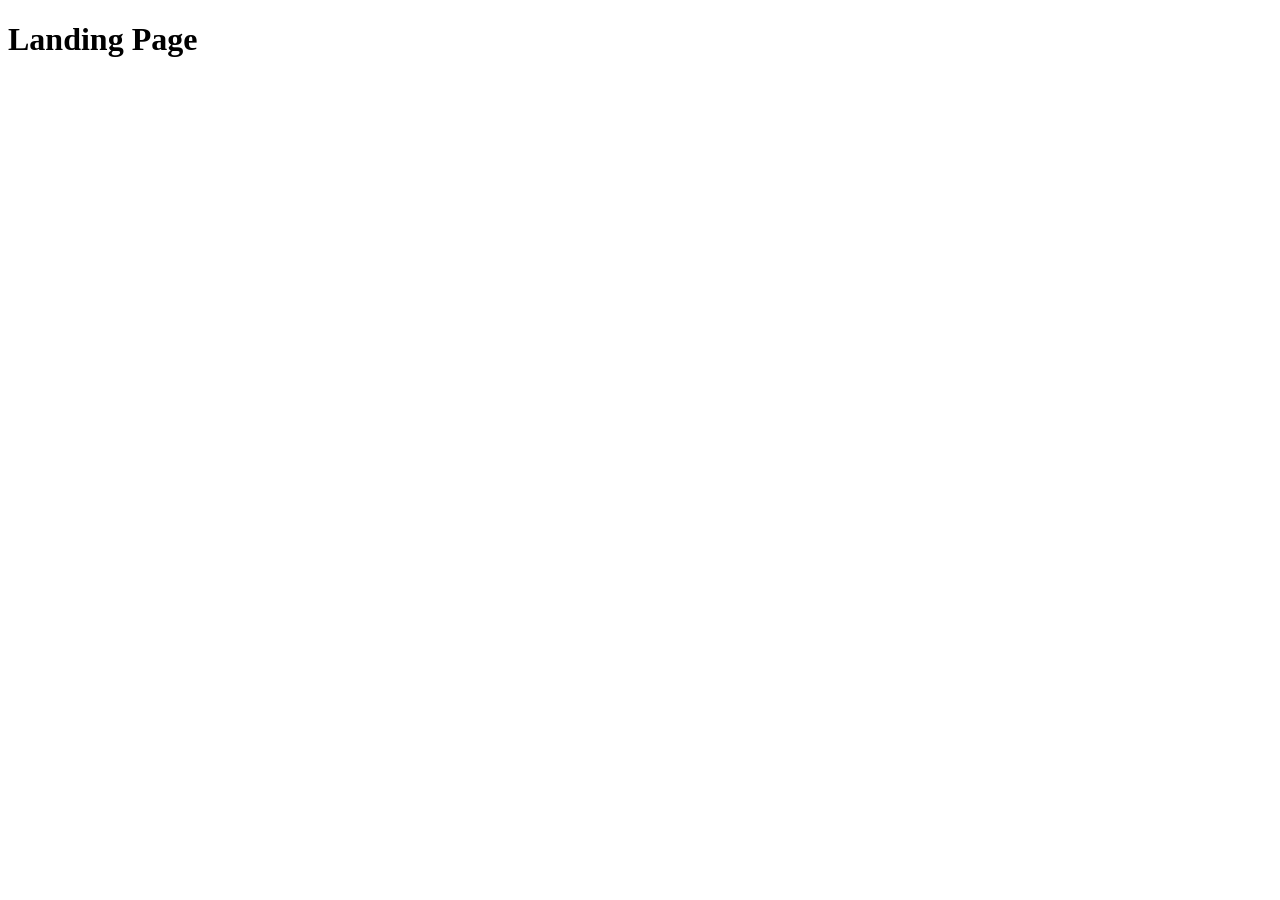
==== src/index.html @ 28906c5f "Initial commit" ====
<!DOCTYPE html>
<html lang="en">
  <head>
    <meta charset="UTF-8">
    <meta name="viewport" content="width=device-width, initial-scale=1.0">
    <title>Miami</title>
    <link rel="stylesheet" href="./styles/main.scss">
    <script src="scripts/main.js" defer></script>
  </head>
  <body>
    <h1>Landing Page</h1>
  </body>
</html>
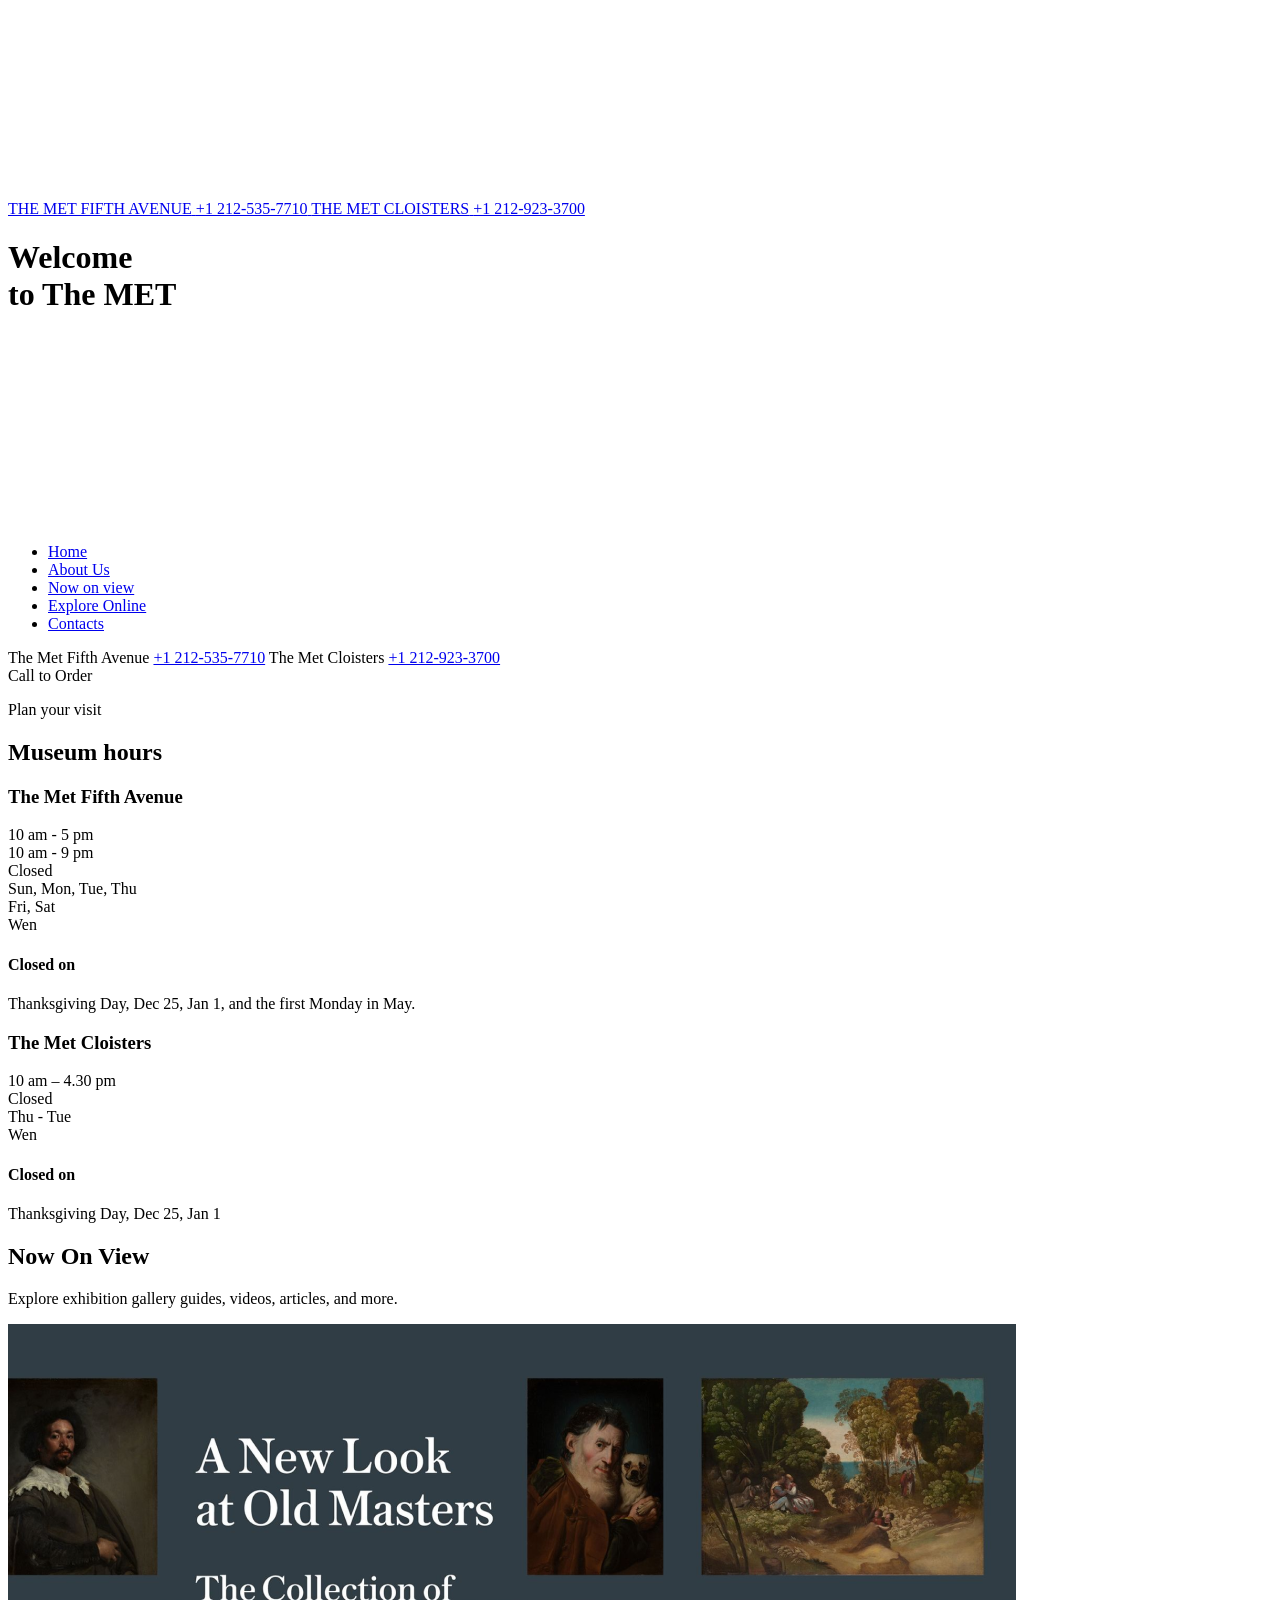
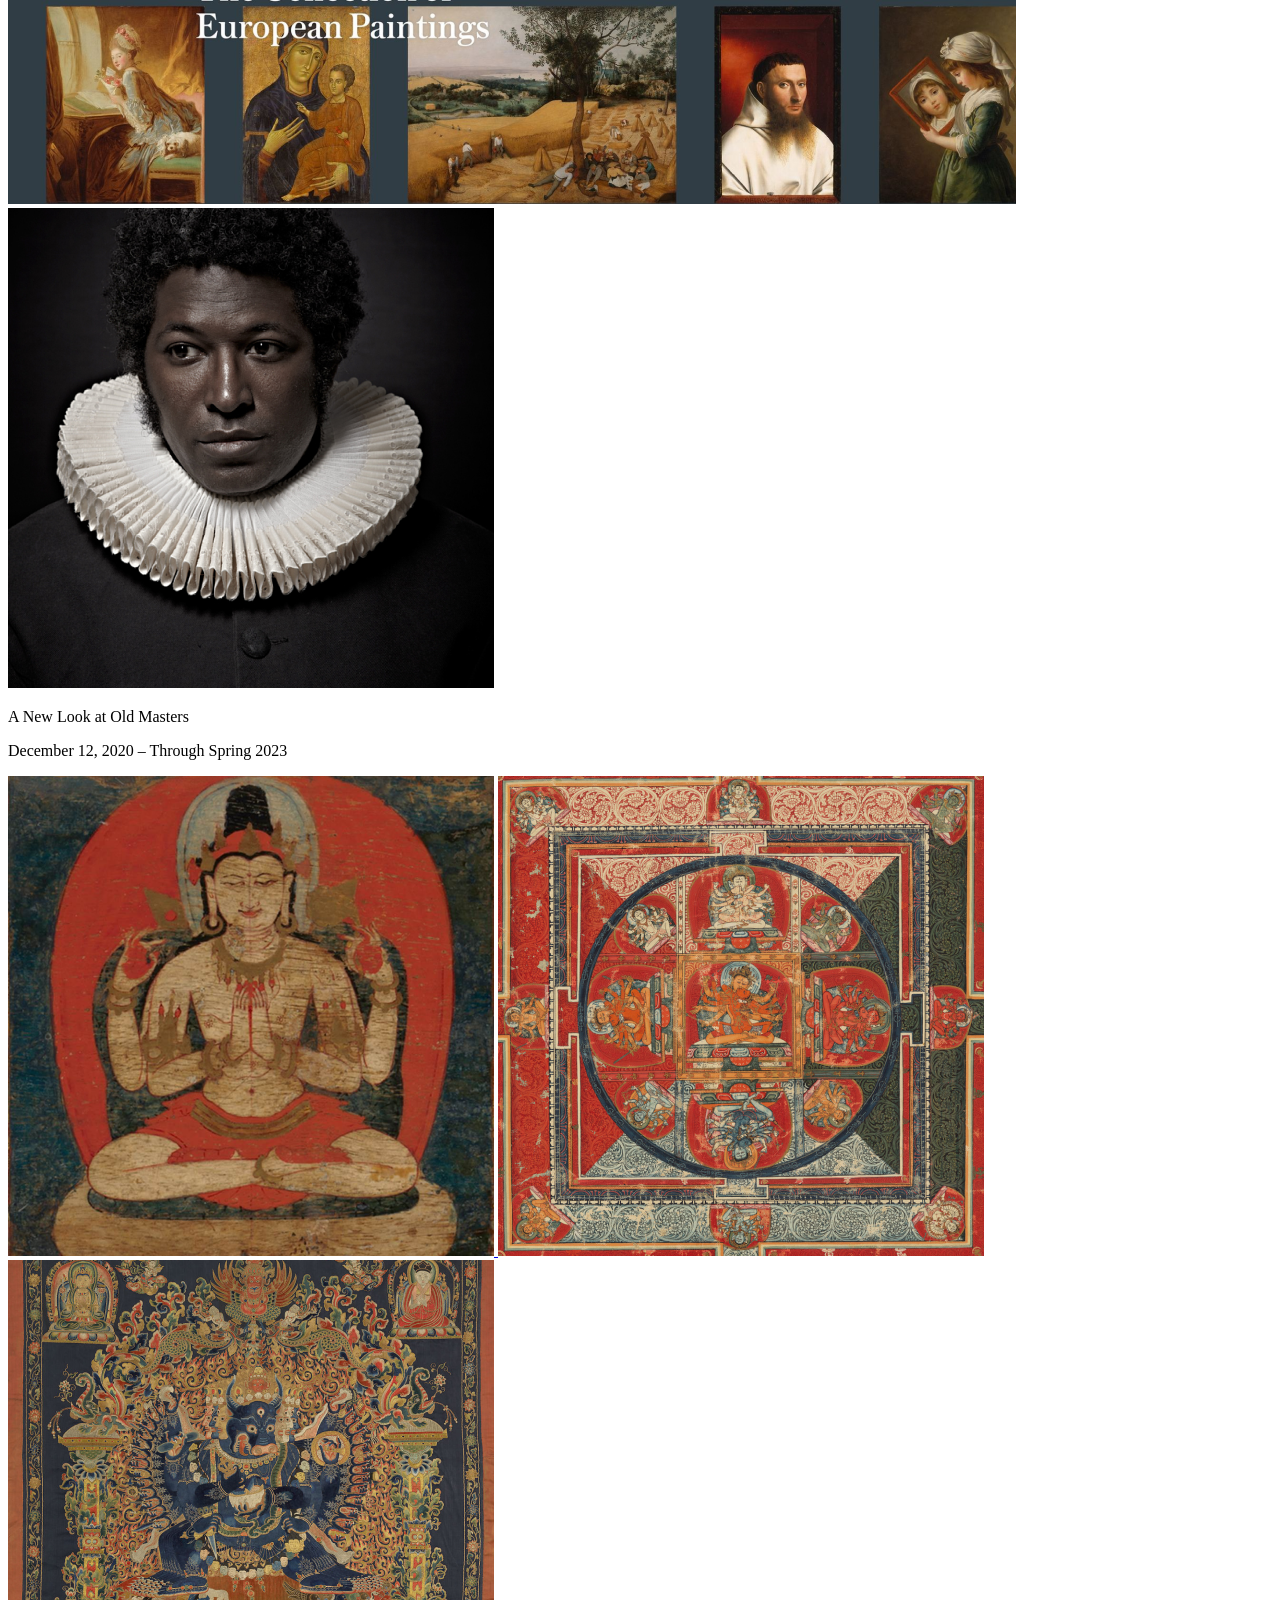
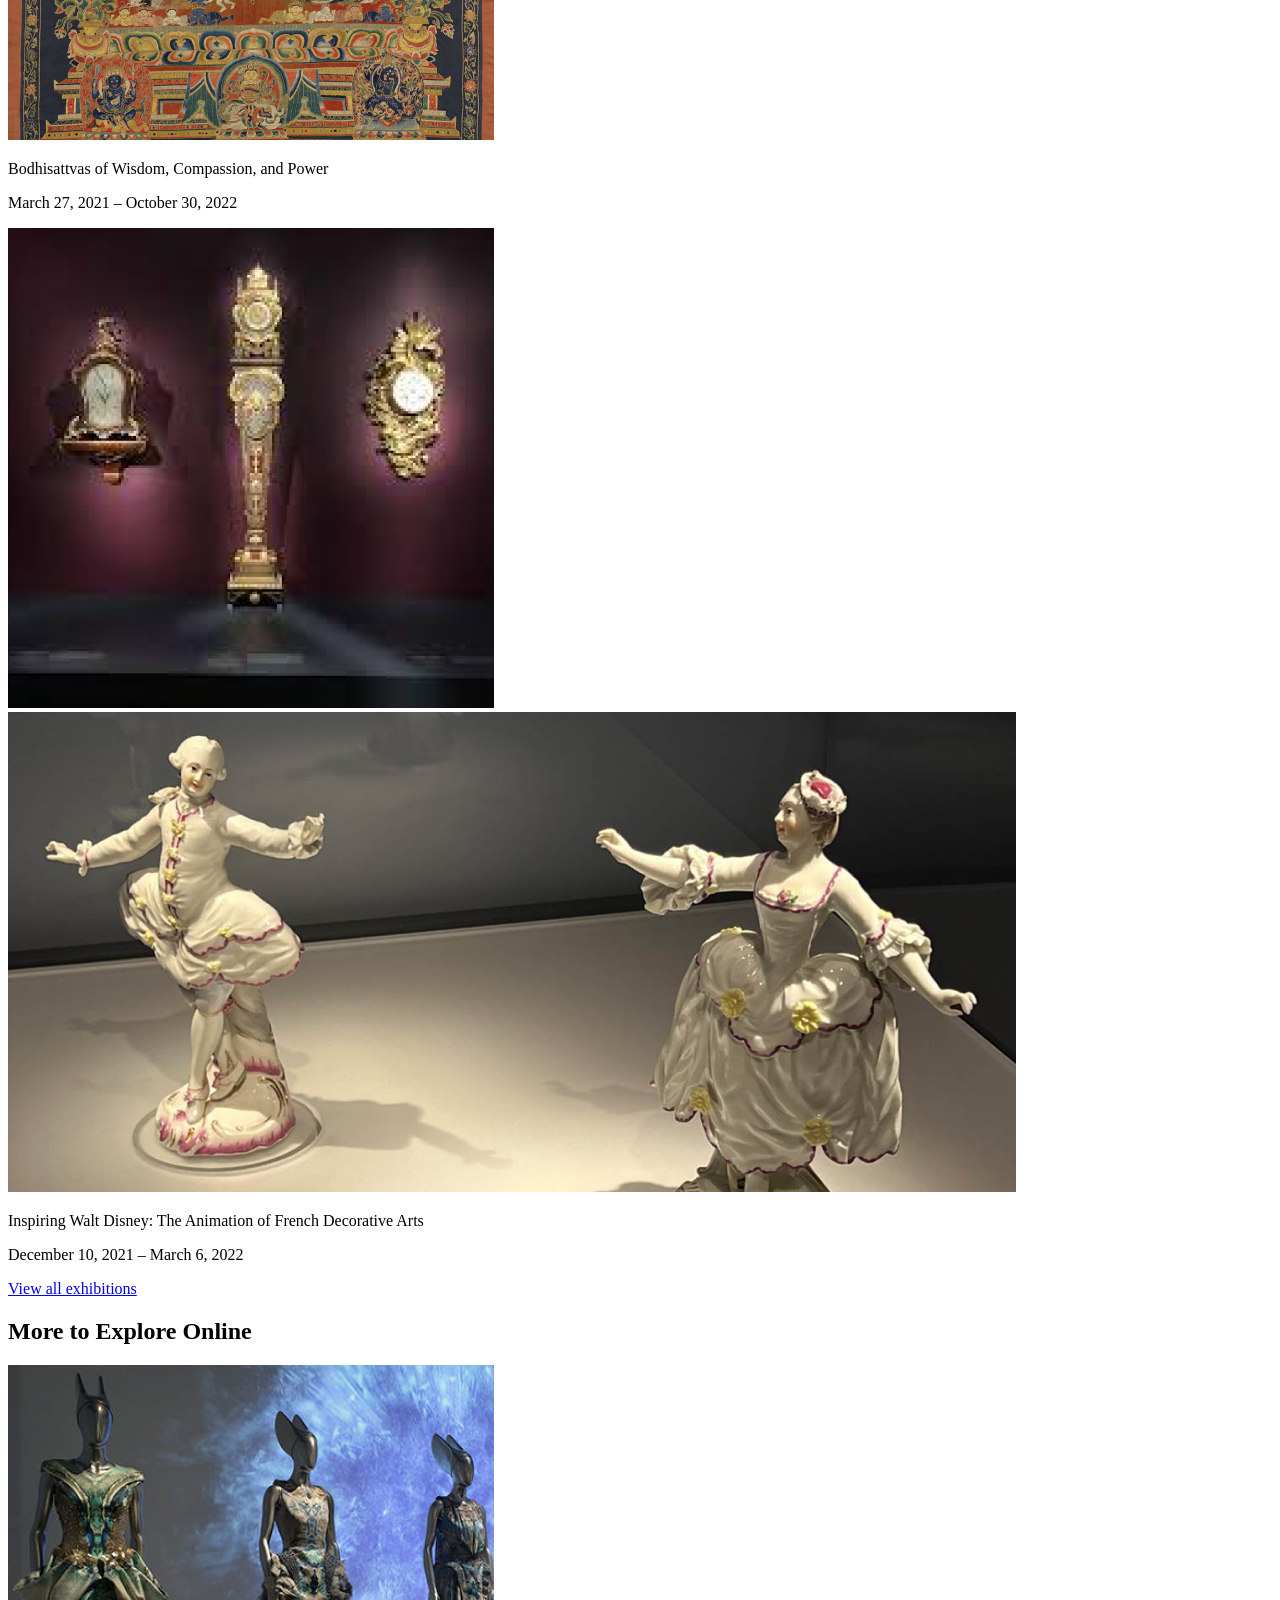
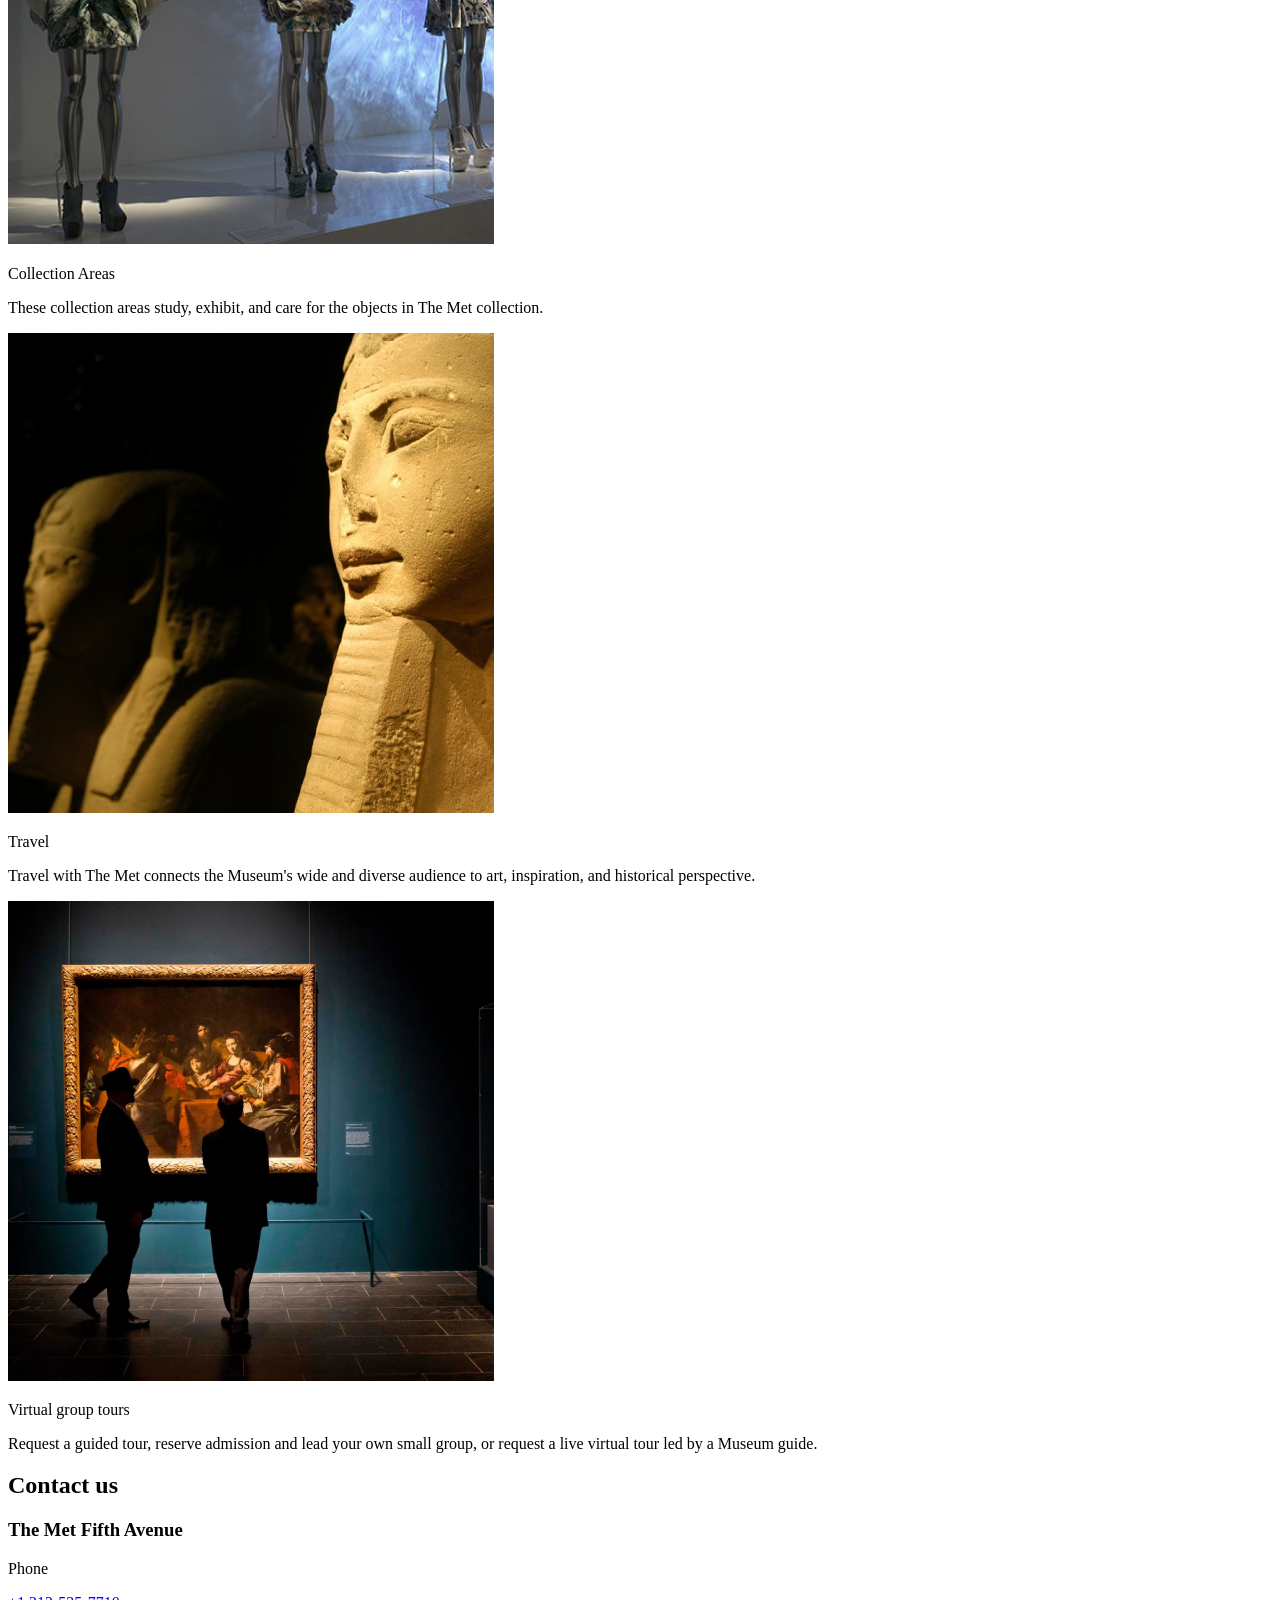
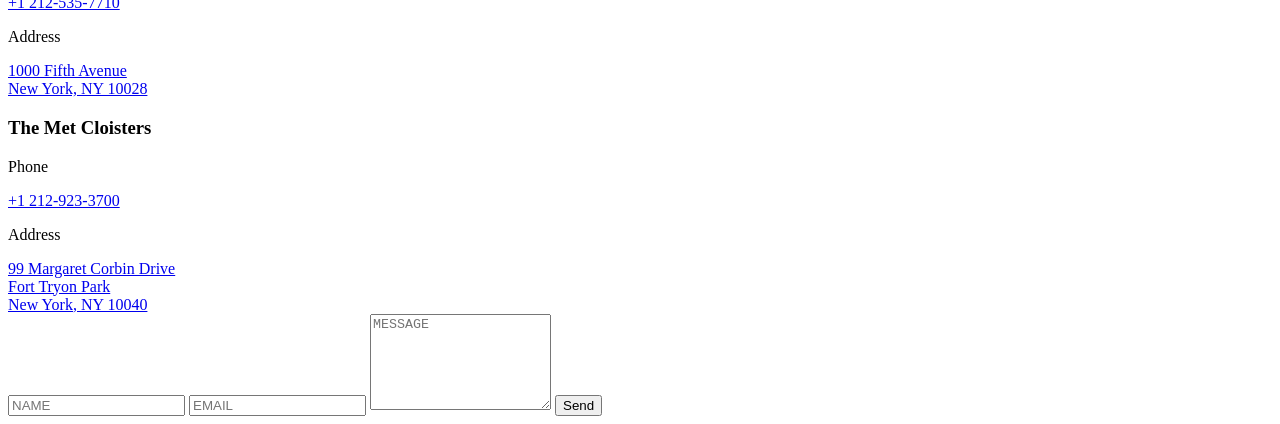
==== commit 63b08fc1: "landing-portfolio" ====
--- a/src/index.html
+++ b/src/index.html
@@ -1,13 +1,368 @@
-<!DOCTYPE html>
-<html lang="en">
+<!doctype html>
+<html lang="en" class="page">
   <head>
-    <meta charset="UTF-8">
-    <meta name="viewport" content="width=device-width, initial-scale=1.0">
-    <title>Miami</title>
-    <link rel="stylesheet" href="./styles/main.scss">
-    <script src="scripts/main.js" defer></script>
+    <meta charset="UTF-8" />
+    <meta
+      name="viewport"
+      content="width=device-width, initial-scale=1.0"
+    />
+    <title>THE MET</title>
+    <link rel="preconnect" href="https://fonts.googleapis.com">
+    <link rel="preconnect" href="https://fonts.gstatic.com">
+    <link href="https://fonts.googleapis.com/css2?family=Cinzel:wght@400..900&display=swap" rel="stylesheet">
+    <link
+      rel="stylesheet"
+      href="./styles/main.scss"
+    />
+    <link
+      rel="stylesheet"
+      href="./styles/style.scss"
+    />
+    <link
+      rel="icon"
+      type="image/png"
+      href="./icons/the-met.png"
+    />
+    <script
+      src="./scripts/main.js"
+      defer
+    ></script>
   </head>
-  <body>
-    <h1>Landing Page</h1>
+  <body class="page__body">
+    <header class="header">
+      <div class="top-bar">
+        <a href="#" class="top-bar__logo">
+          <img src="./icons/the-met.png" alt="MET logo">
+        </a>
+
+        <div class="top-bar__icons">
+          <div class="contact-phone">
+            <div class="contact-phone__dropdown">
+              <a href="tel:+12125357710" class="contact-phone__item">
+                <span class="contact-phone__location">THE MET FIFTH AVENUE</span>
+                <span class="contact-phone__number">+1 212-535-7710</span>
+              </a>
+              <a href="tel:+12129233700" class="contact-phone__item">
+                <span class="contact-phone__location">THE MET CLOISTERS</span>
+                <span class="contact-phone__number">+1 212-923-3700</span>
+              </a>
+            </div>
+
+            <a href="#contact" class="icon icon--phone"></a>
+          </div>
+
+
+
+          <a href="#menu" class="icon icon--burger"></a>
+        </div>
+      </div>
+
+      <div class="header__bottom">
+        <h1 class="header__title">
+          Welcome
+          <br>
+          to The MET
+        </h1>
+      </div>
+    </header>
+
+    <aside class="menu page__menu" id="menu">
+      <div class="top-bar top-bar--menu">
+        <a href="#" class="top-bar__logo top-bar__logo--menu">
+          <img src="./icons/the-met.png" alt="MET logo">
+        </a>
+
+        <div class="top-bar__icons">
+          <a href="#" class="icon icon--cross"></a>
+        </div>
+      </div>
+
+      <div class="menu__content">
+        <nav class="nav">
+          <ul class="nav__list">
+            <li class="nav__item">
+              <a class="nav__link"  href="#">Home</a>
+            </li>
+            <li class="nav__item">
+              <a class="nav__link" href="#hours">About Us</a>
+            </li>
+            <li class="nav__item">
+              <a class="nav__link" href="#view">Now on view</a>
+            </li>
+            <li class="nav__item">
+              <a class="nav__link" href="#explore">Explore Online</a>
+            </li>
+            <li class="nav__item">
+              <a class="nav__link" href="#contact">Contacts</a>
+            </li>
+          </ul>
+        </nav>
+
+        <div class="menu__phone-call">
+          <div class="menu__phone-location">
+            <a class="menu__location">The Met Fifth Avenue</a>
+            <a href="tel:+1 212-535-7710" class="menu__phone">+1 212-535-7710</a>
+
+            <a class="menu__location">The Met Cloisters</a>
+            <a href="tel:+1 212-923-3700" class="menu__phone">+1 212-923-3700</a>
+          </div>
+          <div class="menu__call">Call to Order</div>
+        </div>
+      </div>
+    </aside>
+
+    <main class="main">
+      <section class="hours" id="hours">
+        <div class="hours__main-title">
+          <p class="section__eyebrow">Plan your visit</p>
+          <h2 class="section__title section__title--align-left">Museum hours</h2>
+        </div>
+
+        <div class="hours__table">
+          <h3 class="hours__title">The Met Fifth Avenue</h3>
+
+          <article class="hours__daytime">
+            <div class="hours__time">
+              10 am - 5 pm
+              <br>
+              10 am - 9 pm
+              <br>
+              Closed
+            </div>
+            <div class="hours__day">
+              Sun, Mon, Tue, Thu
+              <br>
+              Fri, Sat
+              <br>
+              Wen
+            </div>
+          </article>
+
+          <article class="hours__holidays">
+            <h4 class="hours__closed">Closed on</h4>
+
+            <p class="hours__holidays-text">Thanksgiving Day, Dec 25, Jan 1, and the first Monday in May.</p>
+          </article>
+
+          <h3 class="hours__title">The Met Cloisters</h3>
+
+          <article class="hours__daytime">
+            <div class="hours__time">
+              10 am – 4.30 pm
+              <br>
+              Closed
+            </div>
+            <div class="hours__day">
+              Thu - Tue
+              <br>
+              Wen
+            </div>
+          </article>
+
+          <article class="hours__holidays">
+            <h4 class="hours__closed">Closed on</h4>
+
+            <p class="hours__holidays-text">Thanksgiving Day, Dec 25, Jan 1</p>
+          </article>
+
+        </div>
+      </section>
+
+      <section class="view" id="view">
+        <div class="view__title">
+          <h2 class="section__title">Now On View</h2>
+          <p class="view__title-text">Explore exhibition gallery guides, videos, articles, and more.</p>
+        </div>
+
+        <article class="view__exhibition">
+          <div class="view__images">
+            <a href="#" class="view__image-link view__image-link--wide">
+              <img
+                src="./images/on-view-ex1-left.png"
+                alt="view-photo"
+                class="view__photo">
+            </a>
+            <a href="#" class="view__image-link view__image-link--square">
+              <img
+                src="./images/on-view-ex1-right.png"
+                alt="view-photo"
+                class="view__photo">
+            </a>
+          </div>
+          <div class="view__description">
+            <p class="view__description-title">A New Look at Old Masters</p>
+            <p class="view__description-date">December 12, 2020 – Through Spring 2023</p>
+          </div>
+
+          <div class="view__images view__images--2">
+            <a href="#" class="view__image-link
+                               view__image-link--square
+                               view__image-link--2">
+              <img
+                src="./images/on-view-ex2-left.png"
+                alt="view-photo"
+                class="view__photo">
+            </a>
+            <a href="#" class="view__image-link
+                               view__image-link--square
+                               view__image-link--2">
+              <img
+                src="./images/on-view-ex2-center.png"
+                alt="view-photo"
+                class="view__photo">
+            </a>
+            <a href="#" class="view__image-link
+                               view__image-link--square
+                               view__image-link--2
+                               view__image-link--2-3">
+              <img
+                src="./images/on-view-ex2-right.png"
+                alt="view-photo"
+                class="view__photo">
+            </a>
+          </div>
+          <div class="view__description">
+            <p class="view__description-title">Bodhisattvas of Wisdom, Compassion, and Power</p>
+            <p class="view__description-date">March 27, 2021 – October 30, 2022</p>
+          </div>
+
+          <div class="view__images">
+            <a href="#" class="view__image-link view__image-link--square">
+              <img
+                src="./images/on-view-ex3-left.png"
+                alt="view-photo"
+                class="view__photo">
+            </a>
+            <a href="#" class="view__image-link view__image-link--wide">
+              <img
+                src="./images/on-view-ex3-right.png"
+                alt="view-photo"
+                class="view__photo view__photo--3">
+            </a>
+          </div>
+          <div class="view__description">
+            <p class="view__description-title">Inspiring Walt Disney: The Animation of French Decorative Arts</p>
+            <p class="view__description-date">December 10, 2021 – March 6, 2022</p>
+          </div>
+        </article>
+
+        <a href="#" class="view__button button-style">View all exhibitions</a>
+
+      </section>
+
+      <section class="explore" id="explore">
+        <div class="explore__title">
+          <h2 class="section__title">More to Explore Online</h2>
+        </div>
+
+        <article class="explore__articles">
+          <div class="explore__article">
+            <a href="#" class="explore__image-link">
+              <img
+                src="./images/explore-1.png"
+                alt="explore-photo"
+                class="explore__photo">
+            </a>
+
+            <div class="explore__description">
+              <p class="explore__description-title">Collection Areas</p>
+              <p class="explore__description-date">These collection areas study, exhibit, and care for the objects in The Met collection.</p>
+            </div>
+          </div>
+
+          <div class="explore__article explore__article--2">
+            <a href="#" class="explore__image-link">
+              <img
+                src="./images/explore-2.png"
+                alt="explore-photo"
+                class="explore__photo">
+            </a>
+
+            <div class="explore__description">
+              <p class="explore__description-title">Travel</p>
+              <p class="explore__description-date">Travel with The Met connects the Museum's wide and diverse audience to art, inspiration, and historical perspective.</p>
+            </div>
+          </div>
+
+          <div class="explore__article explore__article--3">
+            <a href="#" class="explore__image-link">
+              <img
+                src="./images/explore-3.png"
+                alt="explore-photo"
+                class="explore__photo">
+            </a>
+
+            <div class="explore__description">
+              <p class="explore__description-title">Virtual group tours</p>
+              <p class="explore__description-date"> Request a guided tour, reserve admission and lead your own small group, or request a live virtual tour led by a Museum guide.</p>
+            </div>
+          </div>
+        </article>
+      </section>
+
+      <section class="contact" id="contact">
+        <div class="contact__title">
+          <h2 class="section__title">Contact us</h2>
+        </div>
+
+        <article class="contact__articles">
+          <article class="contact__article contact__article--1">
+            <h3 class="contact__article-title">The Met Fifth Avenue</h3>
+            <div class="contact__phone-block">
+              <p class="contact__block-title">Phone</p>
+              <a href="tel:+1 212-535-7710" class="contact__block-info">+1 212-535-7710</a>
+            </div>
+            <div class="contact__address-block">
+              <p class="contact__block-title">Address</p>
+              <a href="https://maps.google.com/?q=1000+Fifth+Avenue+New+York+NY+10028"
+                target="_blank"
+                rel="noopener noreferrer"
+                class="contact__block-info">1000 Fifth Avenue <br> New York, NY 10028</a>
+            </div>
+          </article>
+          <article class="contact__article contact__article--2">
+            <h3 class="contact__article-title">The Met Cloisters</h3>
+            <div class="contact__phone-block">
+              <p class="contact__block-title">Phone</p>
+              <a href="tel:+1 212-923-3700" class="contact__block-info">+1 212-923-3700</a>
+            </div>
+            <div class="contact__address-block">
+              <p class="contact__block-title">Address</p>
+              <a href="https://maps.google.com/?q=99+Margaret+Corbin+Drive+Fort+Tryon+Park+New+York+NY+10040"
+                target="_blank"
+                rel="noopener noreferrer"
+                class="contact__block-info">99 Margaret Corbin Drive <br> Fort Tryon Park <br> New York, NY 10040</a>
+            </div>
+          </article>
+        </article>
+
+        <form class="contact__form" onsubmit="this.reset(); return false;">
+          <input
+            type="text"
+            class="contact__input"
+            placeholder="NAME"
+            required
+          />
+          <input
+            type="email"
+            class="contact__input"
+            placeholder="EMAIL"
+            required
+          />
+          <textarea
+            class="contact__input contact__textarea"
+            placeholder="MESSAGE"
+            rows="6"
+            required
+          ></textarea>
+
+          <button type="submit" class="contact__button button-style">
+            Send
+          </button>
+        </form>
+      </section>
+    </main>
+
+    <footer class="footer"></footer>
   </body>
 </html>
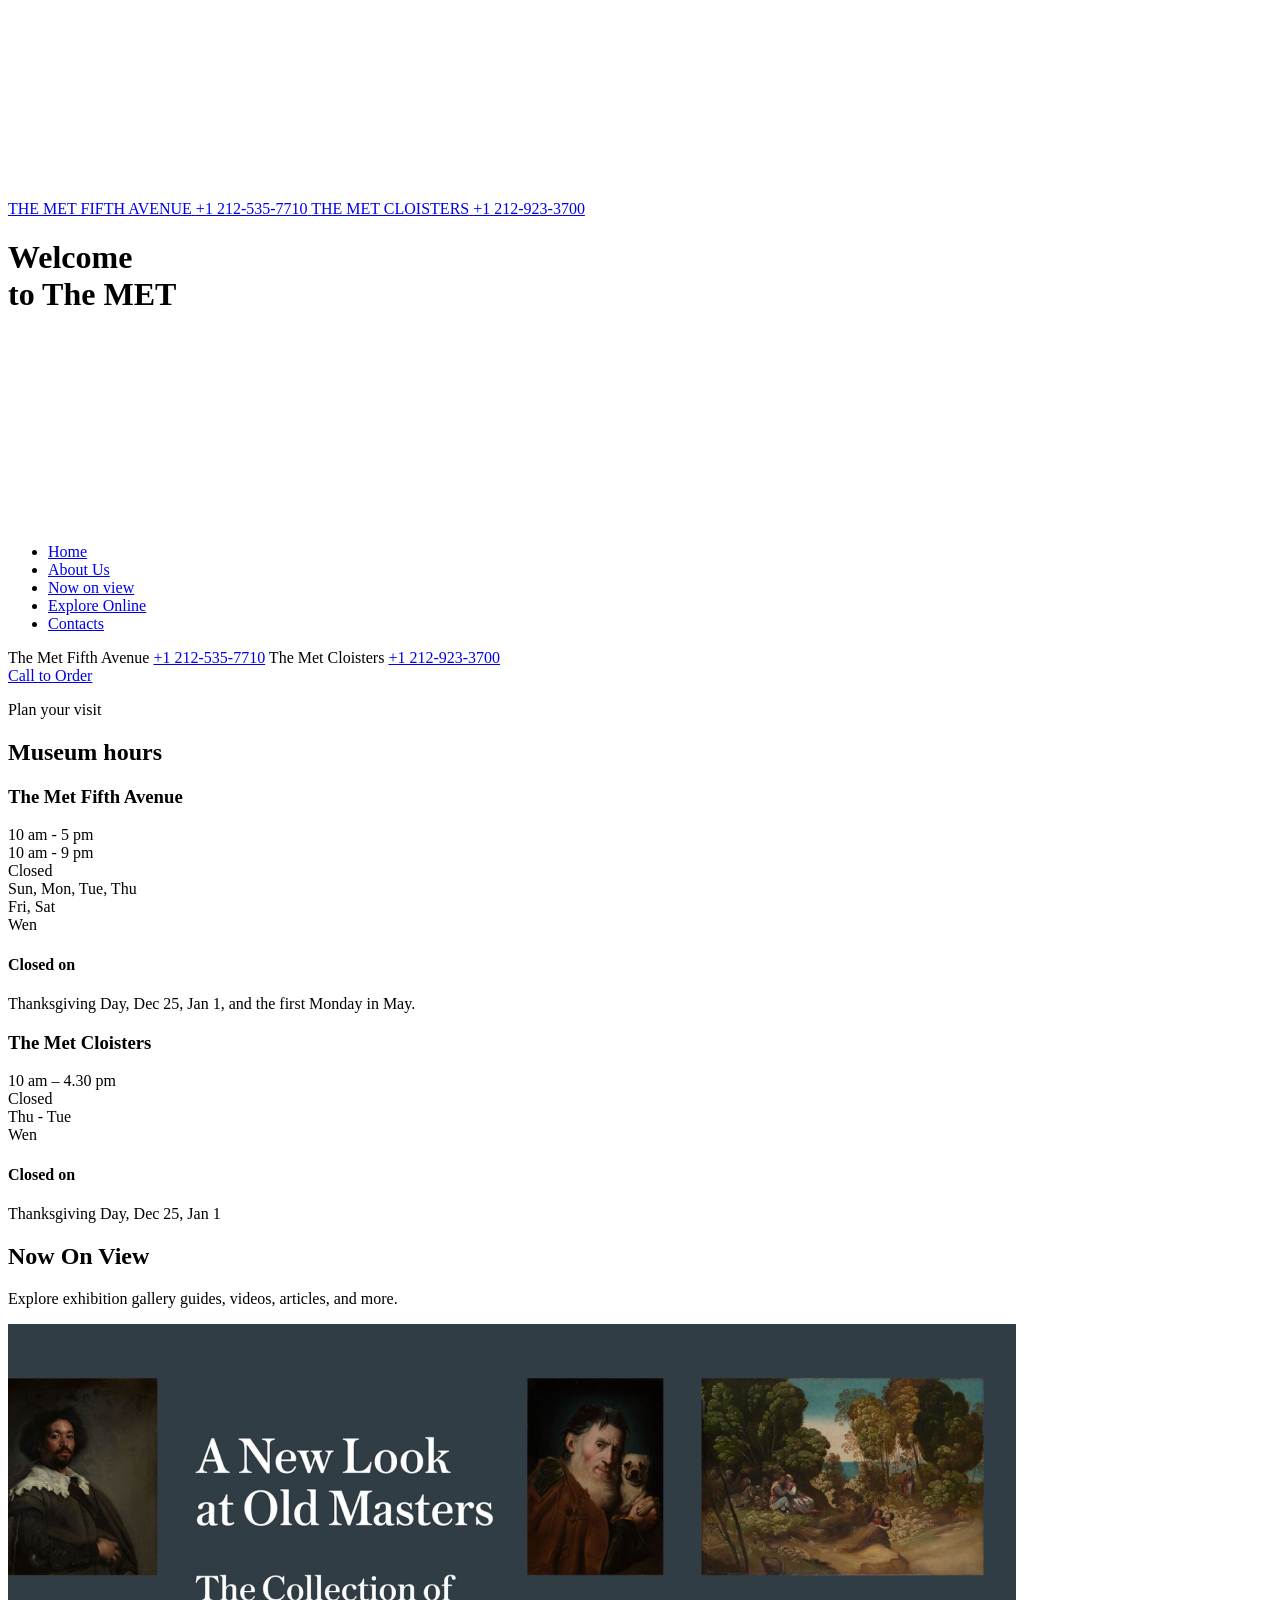
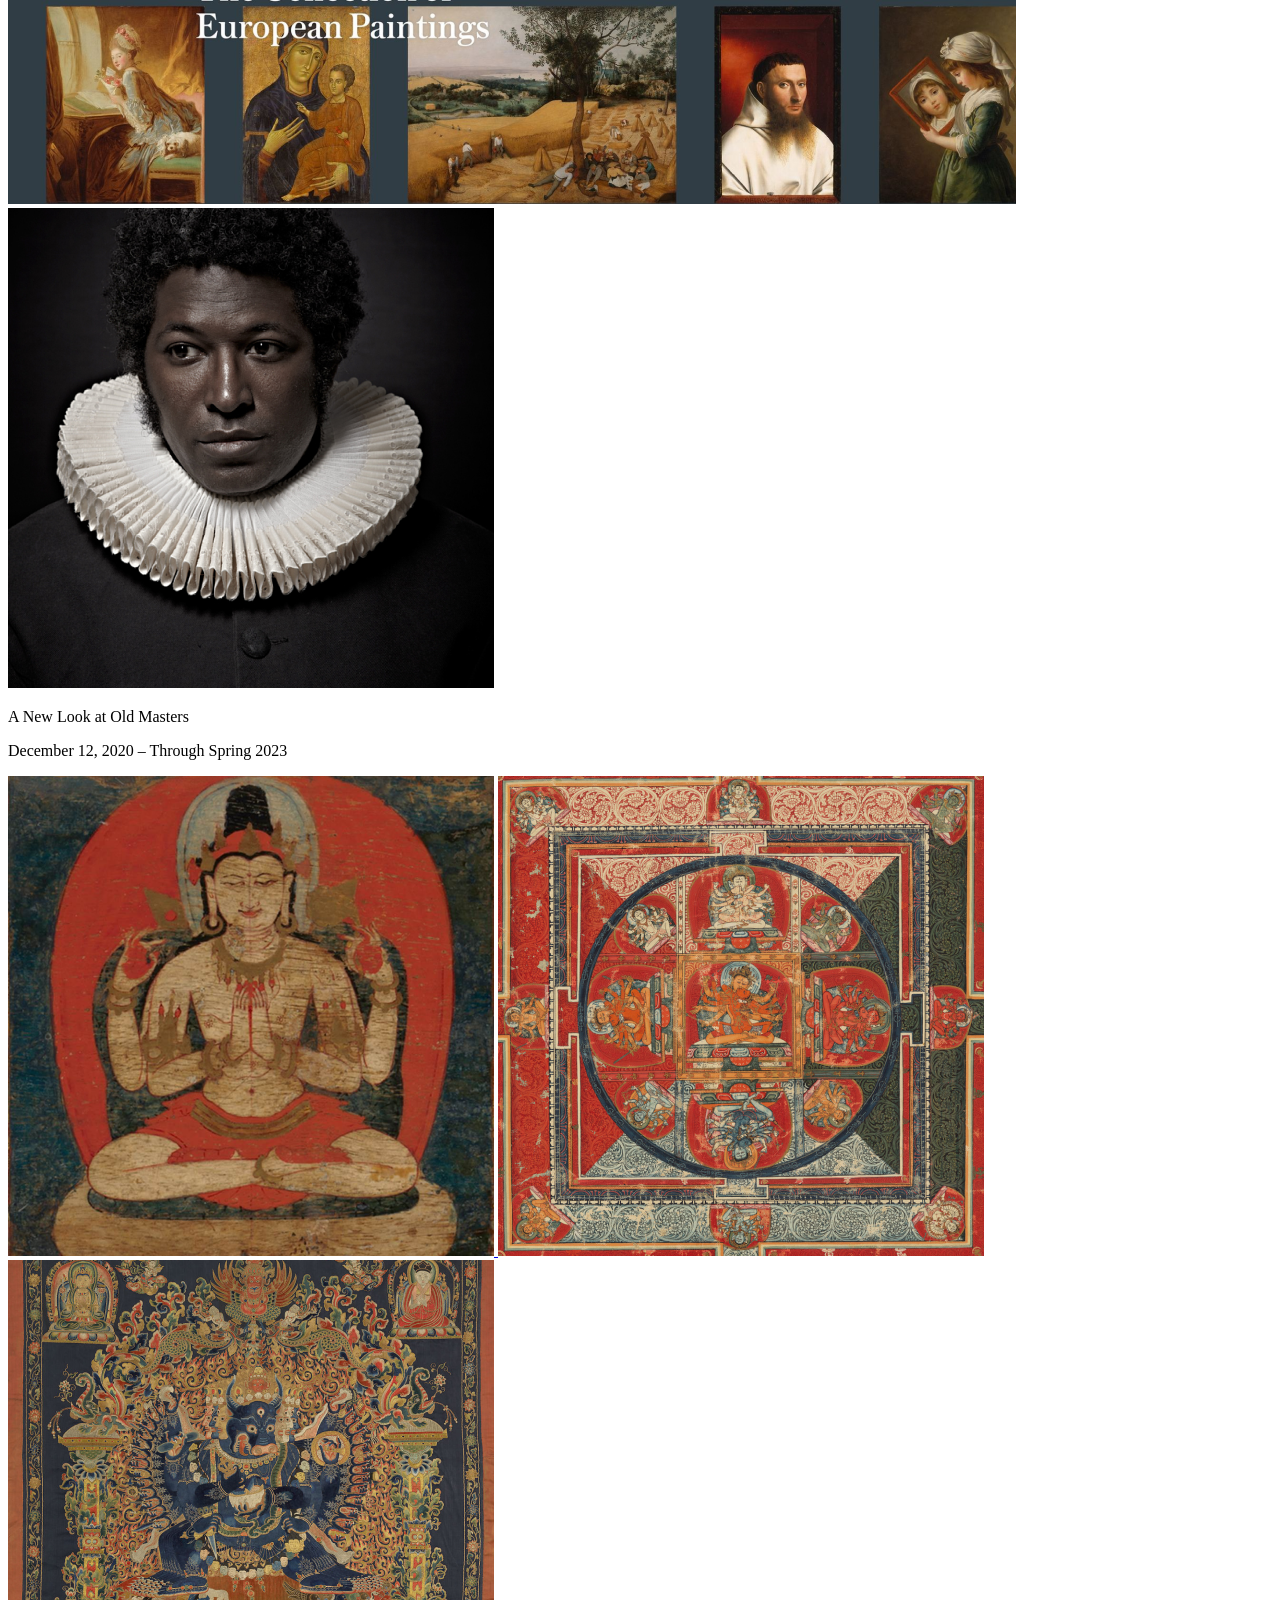
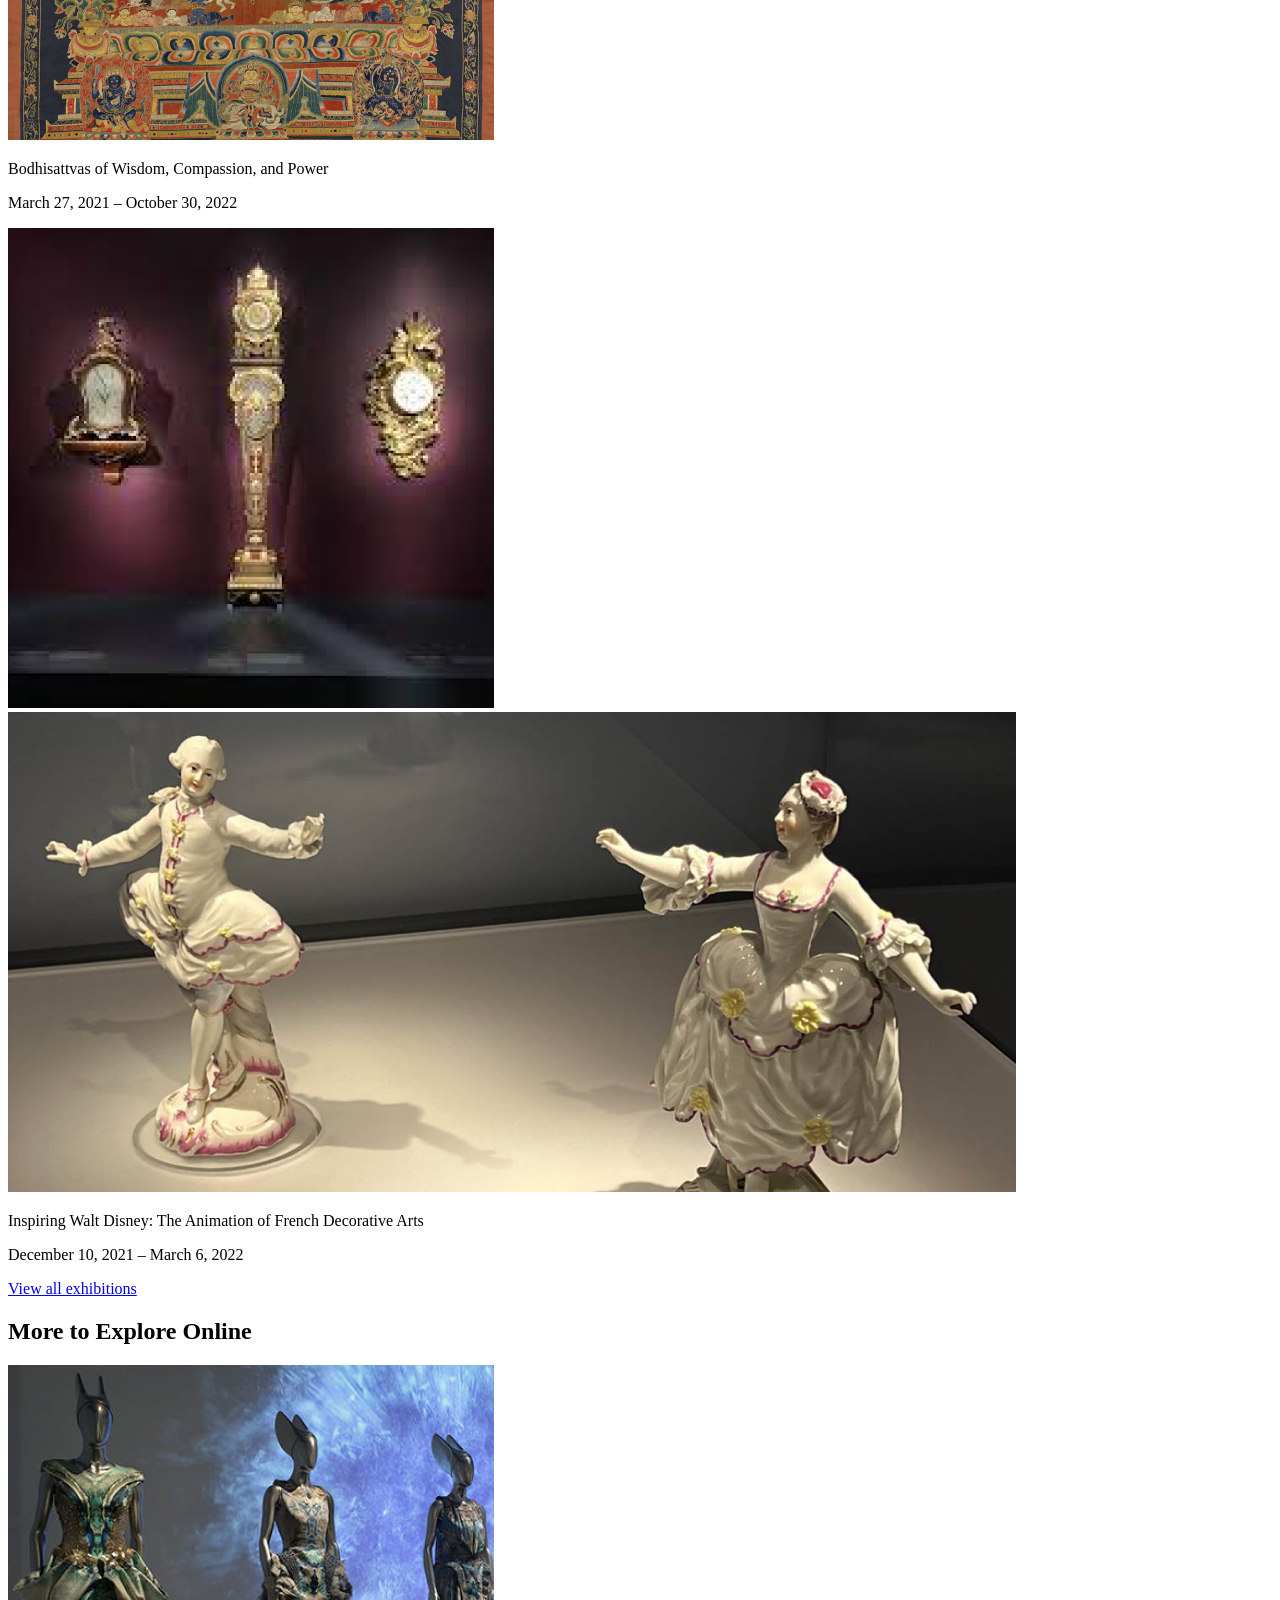
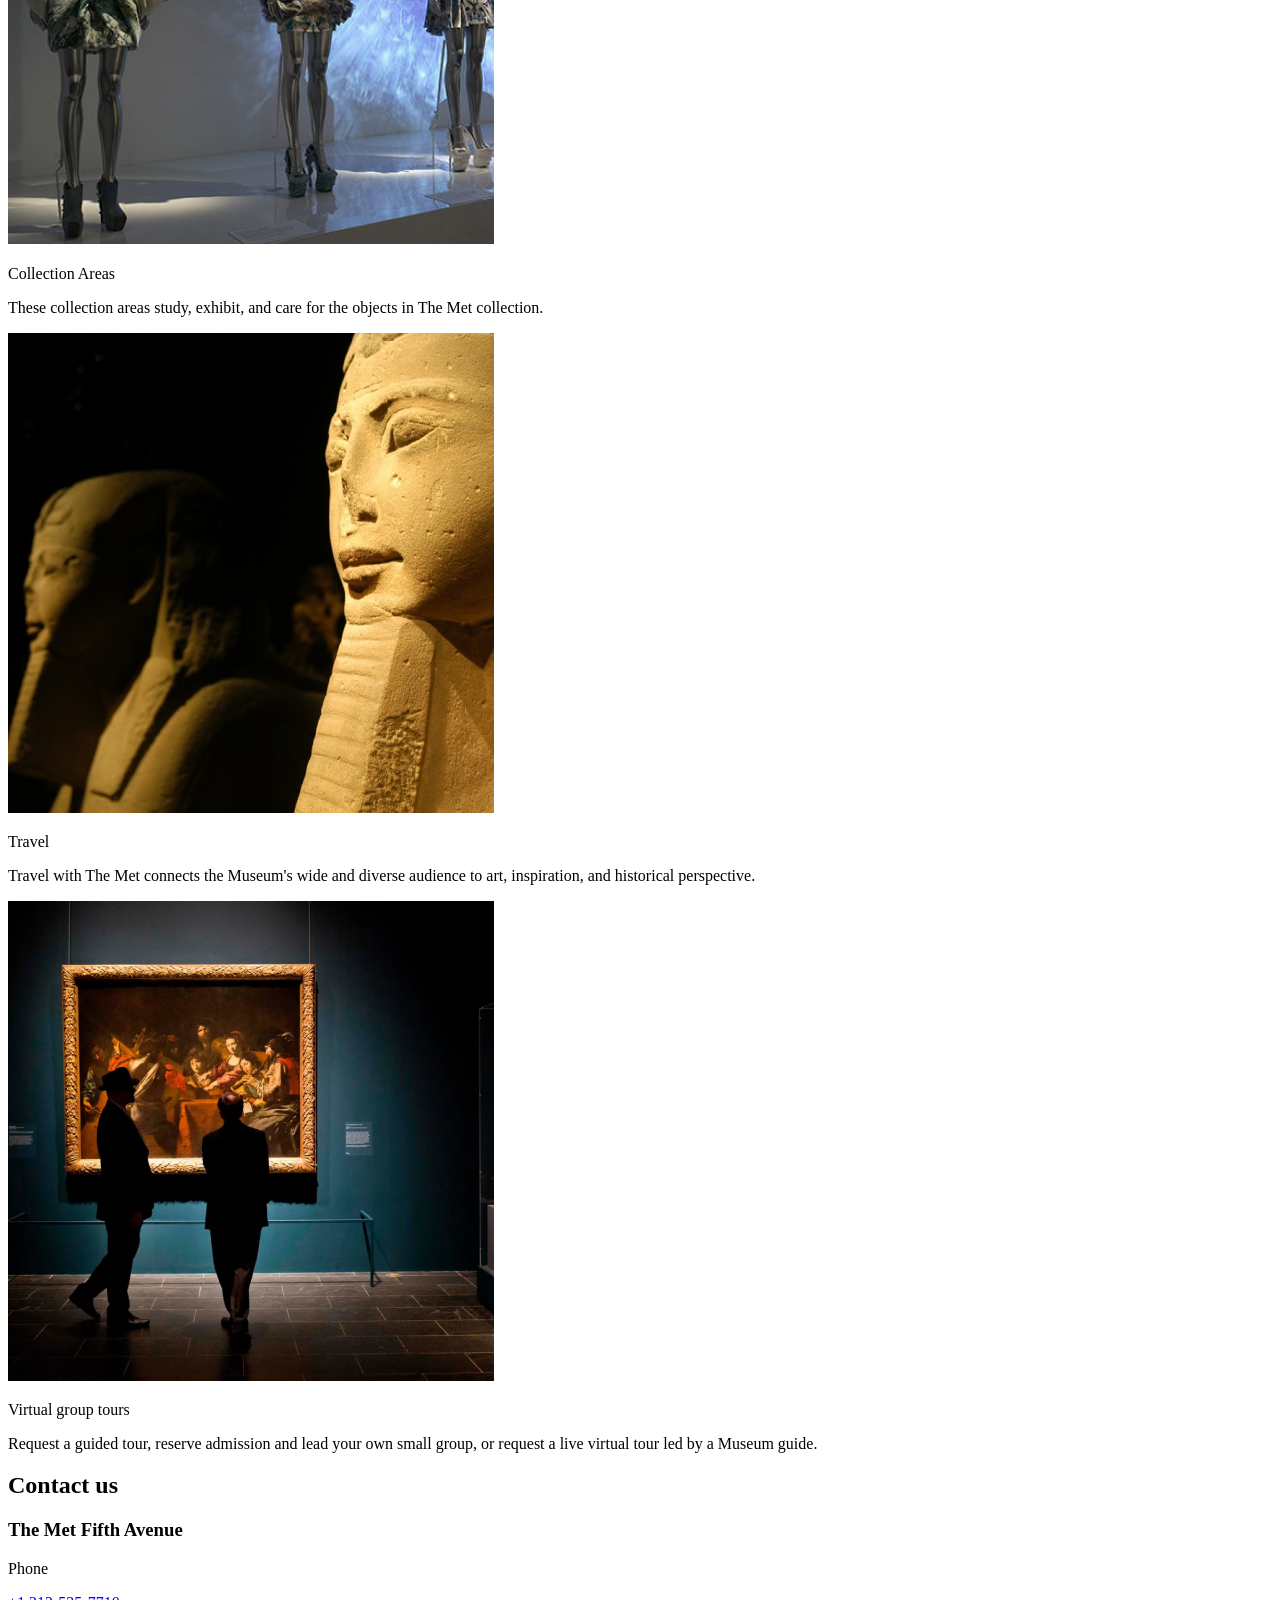
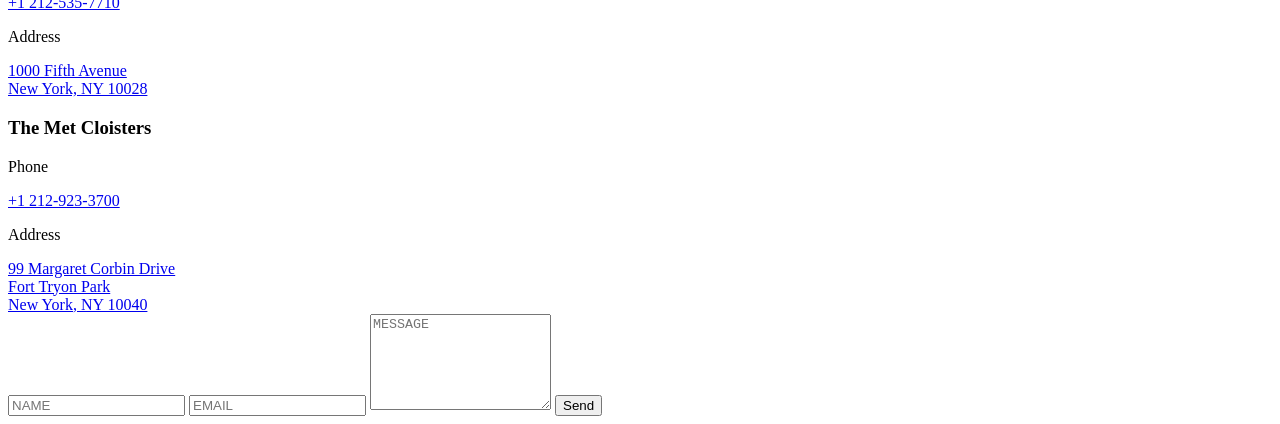
==== commit 1590a264: "readme-and-fixes" ====
--- a/src/index.html
+++ b/src/index.html
@@ -106,7 +106,7 @@
             <a class="menu__location">The Met Cloisters</a>
             <a href="tel:+1 212-923-3700" class="menu__phone">+1 212-923-3700</a>
           </div>
-          <div class="menu__call">Call to Order</div>
+          <a href="#contact" class="menu__call">Call to Order</a>
         </div>
       </div>
     </aside>
